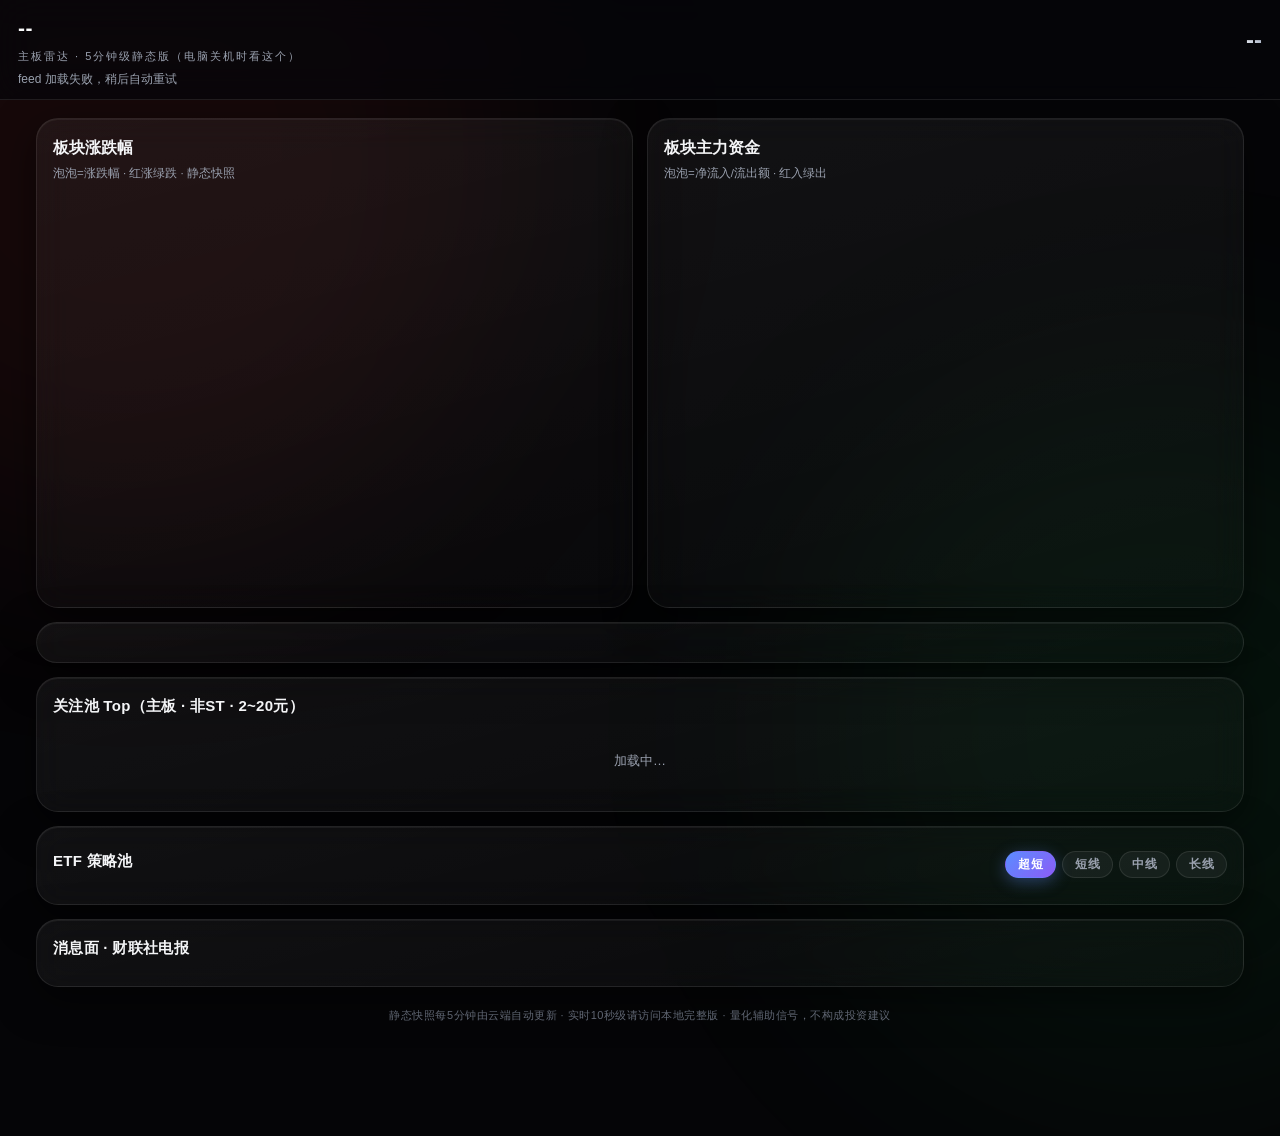
==== docs/index.html @ 863df114 "add 5-min feed pipeline + pages site" ====
<!DOCTYPE html>
<html lang="zh-CN">
<head>
<meta charset="UTF-8">
<meta name="viewport" content="width=device-width, initial-scale=1">
<title>主板雷达 · 关机简版（5分钟级）</title>
<link rel="stylesheet" href="style.css">
</head>
<body>
<header>
  <div class="hd-row">
    <div class="hd-date"><b id="hdDate">--</b><span>主板雷达 · 5分钟级静态版（电脑关机时看这个）</span></div>
    <div class="hd-idx"><span id="hdIdx"></span><span class="bigtime" id="hdGen">--</span></div>
  </div>
  <div id="meta" class="ticker">数据加载中…</div>
</header>
<main>
  <section class="charts">
    <div class="chart-card"><h3>板块涨跌幅</h3><div class="sub">泡泡=涨跌幅 · 红涨绿跌 · 静态快照</div><canvas id="cvPct"></canvas></div>
    <div class="chart-card"><h3>板块主力资金</h3><div class="sub">泡泡=净流入/流出额 · 红入绿出</div><canvas id="cvFlow"></canvas></div>
  </section>
  <section class="card"><div id="envBox" class="st-why"></div></section>
  <section class="card"><div class="chart-head"><h3>关注池 Top（主板 · 非ST · 2~20元）</h3></div>
    <div class="stock-list" id="candList"><div class="empty">加载中…</div></div></section>
  <section class="card"><div class="chart-head"><h3>ETF 策略池</h3>
    <div class="tabs" id="etfTabs"><button data-g="cs" class="on">超短</button><button data-g="short">短线</button><button data-g="mid">中线</button><button data-g="long">长线</button></div></div>
    <div id="etfList" class="stock-list"></div></section>
  <section class="card"><div class="chart-head"><h3>消息面 · 财联社电报</h3></div><div id="newsList" class="news-list"></div></section>
  <p class="foot">静态快照每5分钟由云端自动更新 · 实时10秒级请访问本地完整版 · 量化辅助信号，不构成投资建议</p>
</main>
<script src="app.js"></script>
</body>
</html>
---- docs/style.css ----
:root{
  --bg:#050507;
  --glass:rgba(255,255,255,.045);
  --glass2:rgba(255,255,255,.08);
  --line:rgba(255,255,255,.09);
  --tx:#f4f5f7; --sub:#9aa1af;
  --red:#ff3b30; --green:#22e06c;
  --acc1:#5b8cff; --acc2:#8b5cf6;
  --grad:linear-gradient(135deg,#5b8cff,#8b5cf6);
  --shadow:0 12px 40px rgba(0,0,0,.5);
  --r:22px;
}
*{box-sizing:border-box;margin:0;padding:0}
.hidden{display:none!important}
html{scroll-behavior:smooth}
body{
  background:var(--bg);color:var(--tx);
  font:14px/1.55 -apple-system,BlinkMacSystemFont,"SF Pro Display","PingFang SC","Microsoft YaHei",sans-serif;
  padding-bottom:90px;overflow-x:hidden;
  -webkit-font-smoothing:antialiased;
}
/* 极光底光：电影感暗背景 */
body::before,body::after{
  content:"";position:fixed;z-index:-1;border-radius:50%;filter:blur(120px);pointer-events:none;
}
body::before{width:60vw;height:60vw;left:-20vw;top:-25vh;background:rgba(255,59,48,.07)}
body::after{width:55vw;height:55vw;right:-18vw;bottom:-20vh;background:rgba(34,224,108,.06)}
@media(max-width:860px){body::before{width:120vw;height:120vw;left:-40vw}body::after{width:110vw;height:110vw}}

::selection{background:rgba(91,140,255,.35)}
::-webkit-scrollbar{width:8px;height:8px}
::-webkit-scrollbar-thumb{background:rgba(255,255,255,.12);border-radius:99px}
::-webkit-scrollbar-track{background:transparent}

/* ---------- 头部：玻璃悬浮 ---------- */
header{
  position:sticky;top:0;z-index:20;
  background:rgba(6,6,10,.72);backdrop-filter:blur(18px);-webkit-backdrop-filter:blur(18px);
  border-bottom:1px solid var(--line);padding:12px 18px 10px;
}
.hd-row{display:flex;align-items:center;gap:12px;flex-wrap:wrap}
.hd-date b{display:block;font-size:21px;font-weight:800;letter-spacing:.5px;
  background:linear-gradient(120deg,#fff,#a8b3c6);-webkit-background-clip:text;background-clip:text;color:transparent}
.hd-date span{font-size:11px;color:var(--sub);letter-spacing:2px}
.hd-idx{text-align:right;margin-left:auto}
.hd-idx span{font-size:12px;font-weight:600;font-variant-numeric:tabular-nums}
.hd-idx .bigtime{display:block;font-size:24px;font-weight:800;font-variant-numeric:tabular-nums;
  background:linear-gradient(120deg,#fff,#98a4ba);-webkit-background-clip:text;background-clip:text;color:transparent}
.ticker{color:var(--sub);font-size:12px;margin-top:4px;white-space:nowrap;overflow:hidden;text-overflow:ellipsis;font-variant-numeric:tabular-nums}
.hd-right{display:flex;align-items:center;gap:8px;font-size:12px;color:var(--sub)}
.dot{width:8px;height:8px;border-radius:50%;background:#666;display:inline-block}
.dot.live{background:var(--green);box-shadow:0 0 10px var(--green);animation:pulse 2s infinite}
@keyframes pulse{50%{opacity:.5}}
.alert-bar{margin-top:8px;background:rgba(255,196,66,.08);border:1px solid rgba(255,196,66,.35);color:#ffd479;border-radius:12px;padding:7px 12px;font-size:12.5px;backdrop-filter:blur(8px)}

main{padding:16px;max-width:1240px;margin:0 auto}
@keyframes fadeUp{from{opacity:0;transform:translateY(10px)}to{opacity:1;transform:none}}

/* ---------- 玻璃卡片 ---------- */
.card,.chart-card{
  background:linear-gradient(165deg,rgba(255,255,255,.055),rgba(255,255,255,.018));
  border:1px solid var(--line);border-radius:var(--r);
  backdrop-filter:blur(16px);-webkit-backdrop-filter:blur(16px);
  box-shadow:var(--shadow),inset 0 1px 0 rgba(255,255,255,.06);
  padding:16px;margin-top:14px;
  animation:fadeUp .5s ease both;
}
.charts{display:grid;grid-template-columns:1fr 1fr;gap:14px;margin-top:2px}
.charts .chart-card{margin-top:0}
@media(max-width:860px){.charts{grid-template-columns:1fr}}
.chart-head{display:flex;justify-content:space-between;align-items:center;gap:8px;flex-wrap:wrap}
.chart-head h3{font-size:15px;font-weight:700;letter-spacing:.3px}
.sub{color:var(--sub);font-size:11.5px;margin:5px 0 8px}
.lg-red,.lg-green{display:inline-block;width:8px;height:8px;border-radius:50%;vertical-align:middle}
.lg-red{background:var(--red);box-shadow:0 0 8px var(--red)}
.lg-green{background:var(--green);box-shadow:0 0 8px var(--green)}
canvas{width:100%;height:400px;display:block;border-radius:16px;background:transparent;touch-action:pan-y}
@media(max-width:860px){canvas{height:340px}}

/* ---------- 胶囊筛选 / 标签 ---------- */
.chips{display:flex;gap:6px}
.chips button,.tabs button{
  background:rgba(255,255,255,.05);color:var(--sub);border:1px solid var(--line);
  border-radius:999px;padding:4px 12px;font-size:12px;cursor:pointer;
  transition:.2s;font-weight:600;letter-spacing:.5px;
}
.chips button:hover,.tabs button:hover{color:var(--tx);border-color:rgba(255,255,255,.25)}
.chips button.on,.tabs button.on{
  color:#fff;background:var(--grad);border-color:transparent;
  box-shadow:0 4px 16px rgba(91,140,255,.35);
}

/* ---------- 股票/ETF 卡片 ---------- */
.stock-list{display:grid;gap:10px;margin-top:10px}
.stock-item{
  background:linear-gradient(165deg,rgba(255,255,255,.05),rgba(255,255,255,.02));
  border:1px solid var(--line);border-radius:16px;padding:12px 14px;
  transition:transform .2s,border-color .2s,box-shadow .2s;
}
.news-list{display:grid;gap:6px;margin-top:10px;max-height:420px;overflow-y:auto}
.news-item{display:flex;align-items:baseline;gap:8px;padding:7px 10px;border-radius:10px;background:rgba(255,255,255,.03);border:1px solid var(--line);font-size:12.5px}
.tag{flex:0 0 auto;font-size:10.5px;font-weight:700;padding:1px 7px;border-radius:6px}
.tag.good{background:rgba(255,59,48,.15);color:#ff8a80;border:1px solid rgba(255,59,48,.35)}
.tag.bad{background:rgba(34,224,108,.12);color:#5fe8a8;border:1px solid rgba(34,224,108,.3)}
.tag.mid{background:rgba(255,255,255,.06);color:var(--sub)}
.news-title{flex:1;color:#dfe3ea}
.news-time{flex:0 0 auto;color:#6b7280;font-size:11px;font-variant-numeric:tabular-nums}
.stock-item:hover{transform:translateY(-2px);border-color:rgba(255,255,255,.2);box-shadow:0 10px 30px rgba(0,0,0,.4)}
.st-top{display:flex;align-items:center;gap:8px}
.st-name{font-weight:700;font-size:14.5px}
.st-code{color:var(--sub);font-size:11px;font-variant-numeric:tabular-nums}
.st-price{margin-left:auto;font-weight:800;font-size:15px;font-variant-numeric:tabular-nums}
.pct{font-weight:700;font-size:12px;padding:2px 8px;border-radius:8px;font-variant-numeric:tabular-nums}
.pct.up{background:rgba(255,59,48,.14);color:#ff8a80;border:1px solid rgba(255,59,48,.35);box-shadow:0 0 12px rgba(255,59,48,.15)}
.pct.down{background:rgba(34,224,108,.12);color:#5fe8a8;border:1px solid rgba(34,224,108,.3);box-shadow:0 0 12px rgba(34,224,108,.12)}
.st-mid{display:flex;gap:12px;color:var(--sub);font-size:11.5px;margin-top:4px;flex-wrap:wrap;font-variant-numeric:tabular-nums}
.st-why{margin-top:7px;font-size:12.5px;color:#d5dae3}
.st-rf{margin-top:5px;font-size:11.5px;color:var(--sub)}
.st-rf a{color:var(--acc1);text-decoration:none;font-weight:600}
.score{font-size:11px;font-weight:700;color:#fff;background:var(--grad);border:none;border-radius:8px;padding:2px 8px;box-shadow:0 3px 12px rgba(91,140,255,.3);white-space:nowrap}
.star{cursor:pointer;border:none;background:none;font-size:17px;filter:grayscale(1);opacity:.45;transition:.2s}
.star:hover{opacity:.9;transform:scale(1.15)}
.star.on{filter:none;opacity:1;filter:drop-shadow(0 0 6px rgba(255,196,66,.8))}

/* ---------- 按钮 / 表单 ---------- */
.primary{
  width:100%;background:var(--grad);border:none;color:#fff;border-radius:12px;
  padding:11px;font-size:14.5px;font-weight:700;cursor:pointer;margin-top:10px;letter-spacing:2px;
  box-shadow:0 6px 20px rgba(91,140,255,.35);transition:.2s;
}
.primary:hover{transform:translateY(-1px);box-shadow:0 8px 26px rgba(139,92,246,.45)}
.ghost-btn{background:rgba(255,255,255,.05);color:var(--tx);border:1px solid var(--line);border-radius:10px;padding:6px 12px;cursor:pointer;font-size:13px;white-space:nowrap;transition:.2s;backdrop-filter:blur(8px)}
.ghost-btn:hover{border-color:rgba(255,255,255,.3);background:rgba(255,255,255,.09)}
.card h4{font-size:13.5px;margin-bottom:6px}
.card label{display:block;font-size:12.5px;color:var(--sub);margin-top:12px;letter-spacing:.5px}
.card input,.card select{
  background:rgba(0,0,0,.45);border:1px solid var(--line);color:var(--tx);
  border-radius:11px;padding:9px 11px;font-size:16px;width:100%;min-width:0;margin-top:5px;transition:.2s;
}
.card input:focus,.card select:focus{outline:none;border-color:var(--acc1);box-shadow:0 0 0 3px rgba(91,140,255,.18)}
.card select option{background:#101014;color:var(--tx)}
.range-row{display:flex;gap:8px;align-items:center;flex-wrap:wrap}
.range-row input,.range-row select{width:100%;min-width:0;flex:1 1 96px}
.range-row .meta{white-space:nowrap;flex:0 0 auto}
.note{font-size:12px;color:var(--sub);margin-top:8px}
.empty{color:var(--sub);text-align:center;padding:24px;font-size:13px}

/* ---------- 抽屉 ---------- */
.drawer{
  position:fixed;inset:0;z-index:30;overflow-y:auto;overflow-x:hidden;
  background:rgba(5,5,7,.88);backdrop-filter:blur(22px);-webkit-backdrop-filter:blur(22px);
  padding:16px;max-width:920px;margin:0 auto;animation:fadeUp .3s ease;
}
.dw-head{display:flex;align-items:center;gap:10px;position:sticky;top:0;background:rgba(5,5,7,.85);backdrop-filter:blur(10px);padding:6px 0 12px;z-index:2}
.dw-head h3{flex:1;font-size:17px}
.meta{color:var(--sub);font-size:12px}
.tabs{display:flex;gap:6px;flex-wrap:wrap;margin-top:8px}

.foot{color:#6b7280;font-size:11px;margin:20px 0 6px;text-align:center;letter-spacing:.5px}

/* ---------- 悬浮球 ---------- */
#fab{
  position:fixed;right:18px;bottom:28px;z-index:25;width:54px;height:54px;border-radius:50%;border:none;
  background:var(--grad);color:#fff;font-size:22px;cursor:pointer;
  box-shadow:0 8px 28px rgba(91,140,255,.5),inset 0 1px 0 rgba(255,255,255,.3);
  transition:.25s;
}
#fab:hover{transform:scale(1.08) rotate(8deg)}
.fab-panel{
  position:fixed;right:18px;bottom:94px;z-index:25;width:230px;padding:12px;
  background:rgba(12,12,18,.85);backdrop-filter:blur(18px);-webkit-backdrop-filter:blur(18px);
  border:1px solid var(--line);border-radius:18px;box-shadow:var(--shadow);
  display:grid;gap:8px;animation:fadeUp .25s ease;
}
.fab-panel button{background:rgba(255,255,255,.05);border:1px solid var(--line);color:var(--tx);border-radius:11px;padding:9px 12px;cursor:pointer;text-align:left;font-size:13.5px;transition:.15s}
.fab-panel button:hover{background:rgba(255,255,255,.1)}
.fab-row{color:var(--sub);font-size:12px;font-variant-numeric:tabular-nums}

.toast{position:fixed;left:50%;transform:translateX(-50%);bottom:110px;z-index:40;background:rgba(20,20,26,.92);backdrop-filter:blur(10px);color:#fff;padding:10px 16px;border-radius:12px;font-size:13px;border:1px solid var(--line);box-shadow:var(--shadow)}

/* ---------- 登录门 ---------- */
.login{position:fixed;inset:0;z-index:60;background:rgba(3,3,6,.82);backdrop-filter:blur(24px);display:flex;align-items:center;justify-content:center;padding:20px}
.login-card{
  position:relative;background:linear-gradient(165deg,rgba(255,255,255,.07),rgba(255,255,255,.02));
  border:1px solid rgba(255,255,255,.12);border-radius:24px;padding:28px 24px;width:100%;max-width:370px;
  box-shadow:0 30px 80px rgba(0,0,0,.6),inset 0 1px 0 rgba(255,255,255,.08);
  animation:fadeUp .4s ease;
}
.login-card::before{
  content:"";position:absolute;inset:-1px;border-radius:24px;padding:1px;z-index:-1;
  background:conic-gradient(from 180deg,rgba(91,140,255,.6),rgba(139,92,246,.2),rgba(91,140,255,.6));
  -webkit-mask:linear-gradient(#000 0 0) content-box,linear-gradient(#000 0 0);
  -webkit-mask-composite:xor;mask-composite:exclude;
}
.login-card h3{font-size:20px;letter-spacing:1px}
.login-card label{display:block;font-size:12.5px;color:var(--sub);margin-top:16px}
.login-card input{background:rgba(0,0,0,.45);border:1px solid var(--line);color:var(--tx);border-radius:11px;padding:11px 12px;font-size:16px;width:100%;min-width:0;margin-top:5px}
.login-card input:focus{outline:none;border-color:var(--acc1);box-shadow:0 0 0 3px rgba(91,140,255,.18)}
#intro{font-size:12.5px;color:var(--sub);border-color:rgba(91,140,255,.3);background:linear-gradient(165deg,rgba(91,140,255,.08),rgba(139,92,246,.03))}
#intro b{color:var(--tx)}
@media (prefers-reduced-motion:reduce){*{animation:none!important;transition:none!important}}
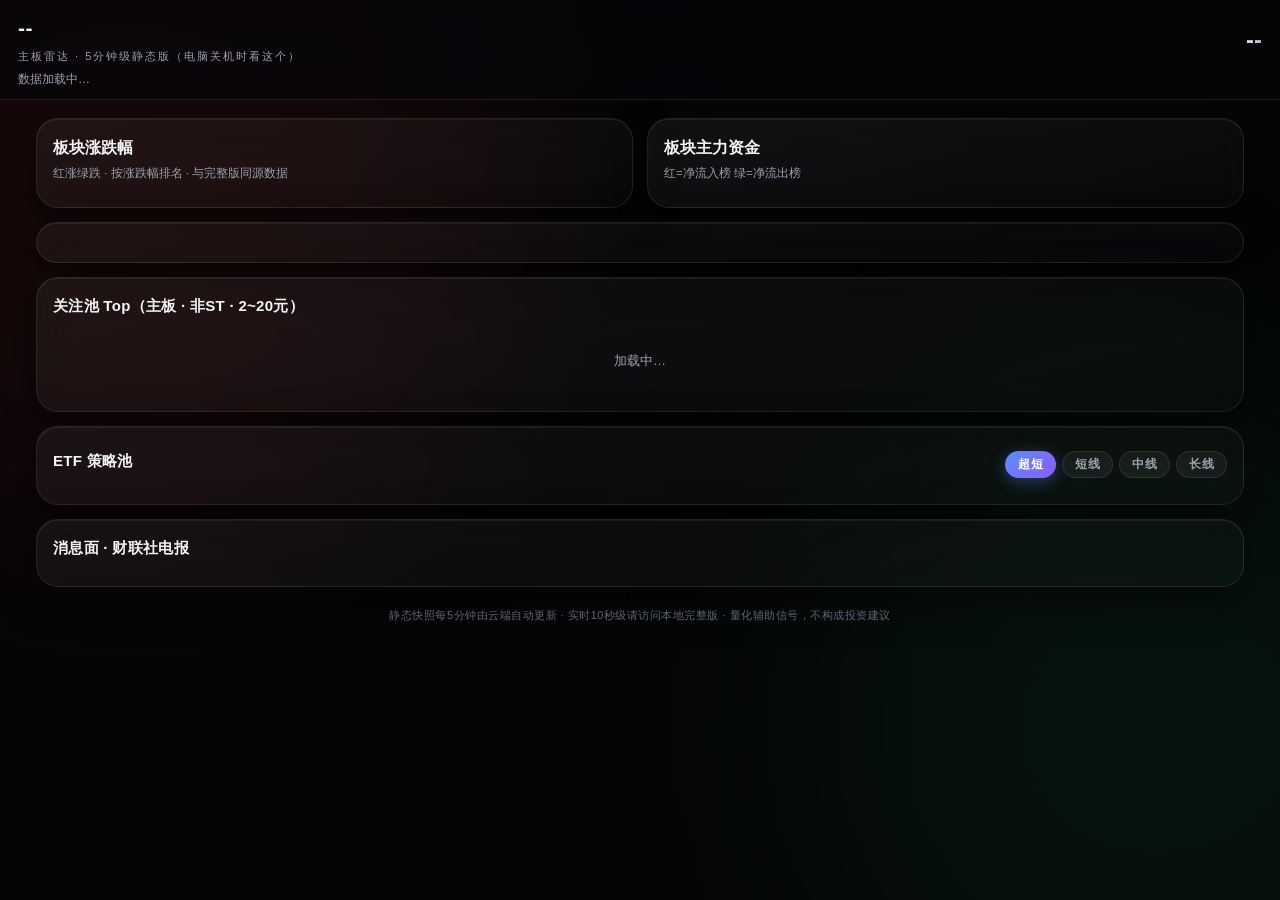
==== commit 4f6a9711: "fix feed import + docs bar list" ====
--- a/docs/index.html
+++ b/docs/index.html
@@ -1,33 +1,33 @@
-<!DOCTYPE html>
-<html lang="zh-CN">
-<head>
-<meta charset="UTF-8">
-<meta name="viewport" content="width=device-width, initial-scale=1">
-<title>主板雷达 · 关机简版（5分钟级）</title>
-<link rel="stylesheet" href="style.css">
-</head>
-<body>
-<header>
-  <div class="hd-row">
-    <div class="hd-date"><b id="hdDate">--</b><span>主板雷达 · 5分钟级静态版（电脑关机时看这个）</span></div>
-    <div class="hd-idx"><span id="hdIdx"></span><span class="bigtime" id="hdGen">--</span></div>
-  </div>
-  <div id="meta" class="ticker">数据加载中…</div>
-</header>
-<main>
-  <section class="charts">
-    <div class="chart-card"><h3>板块涨跌幅</h3><div class="sub">泡泡=涨跌幅 · 红涨绿跌 · 静态快照</div><canvas id="cvPct"></canvas></div>
-    <div class="chart-card"><h3>板块主力资金</h3><div class="sub">泡泡=净流入/流出额 · 红入绿出</div><canvas id="cvFlow"></canvas></div>
-  </section>
-  <section class="card"><div id="envBox" class="st-why"></div></section>
-  <section class="card"><div class="chart-head"><h3>关注池 Top（主板 · 非ST · 2~20元）</h3></div>
-    <div class="stock-list" id="candList"><div class="empty">加载中…</div></div></section>
-  <section class="card"><div class="chart-head"><h3>ETF 策略池</h3>
-    <div class="tabs" id="etfTabs"><button data-g="cs" class="on">超短</button><button data-g="short">短线</button><button data-g="mid">中线</button><button data-g="long">长线</button></div></div>
-    <div id="etfList" class="stock-list"></div></section>
-  <section class="card"><div class="chart-head"><h3>消息面 · 财联社电报</h3></div><div id="newsList" class="news-list"></div></section>
-  <p class="foot">静态快照每5分钟由云端自动更新 · 实时10秒级请访问本地完整版 · 量化辅助信号，不构成投资建议</p>
-</main>
-<script src="app.js"></script>
-</body>
-</html>
+<!DOCTYPE html>
+<html lang="zh-CN">
+<head>
+<meta charset="UTF-8">
+<meta name="viewport" content="width=device-width, initial-scale=1">
+<title>主板雷达 · 关机简版（5分钟级）</title>
+<link rel="stylesheet" href="style.css">
+</head>
+<body>
+<header>
+  <div class="hd-row">
+    <div class="hd-date"><b id="hdDate">--</b><span>主板雷达 · 5分钟级静态版（电脑关机时看这个）</span></div>
+    <div class="hd-idx"><span id="hdIdx"></span><span class="bigtime" id="hdGen">--</span></div>
+  </div>
+  <div id="meta" class="ticker">数据加载中…</div>
+</header>
+<main>
+  <section class="charts">
+    <div class="chart-card"><h3>板块涨跌幅</h3><div class="sub">红涨绿跌 · 按涨跌幅排名 · 与完整版同源数据</div><div id="barPct" class="barlist"></div></div>
+    <div class="chart-card"><h3>板块主力资金</h3><div class="sub">红=净流入榜 绿=净流出榜</div><div id="barFlow" class="barlist"></div></div>
+  </section>
+  <section class="card"><div id="envBox" class="st-why"></div></section>
+  <section class="card"><div class="chart-head"><h3>关注池 Top（主板 · 非ST · 2~20元）</h3></div>
+    <div class="stock-list" id="candList"><div class="empty">加载中…</div></div></section>
+  <section class="card"><div class="chart-head"><h3>ETF 策略池</h3>
+    <div class="tabs" id="etfTabs"><button data-g="cs" class="on">超短</button><button data-g="short">短线</button><button data-g="mid">中线</button><button data-g="long">长线</button></div></div>
+    <div id="etfList" class="stock-list"></div></section>
+  <section class="card"><div class="chart-head"><h3>消息面 · 财联社电报</h3></div><div id="newsList" class="news-list"></div></section>
+  <p class="foot">静态快照每5分钟由云端自动更新 · 实时10秒级请访问本地完整版 · 量化辅助信号，不构成投资建议</p>
+</main>
+<script src="app.js"></script>
+</body>
+</html>
